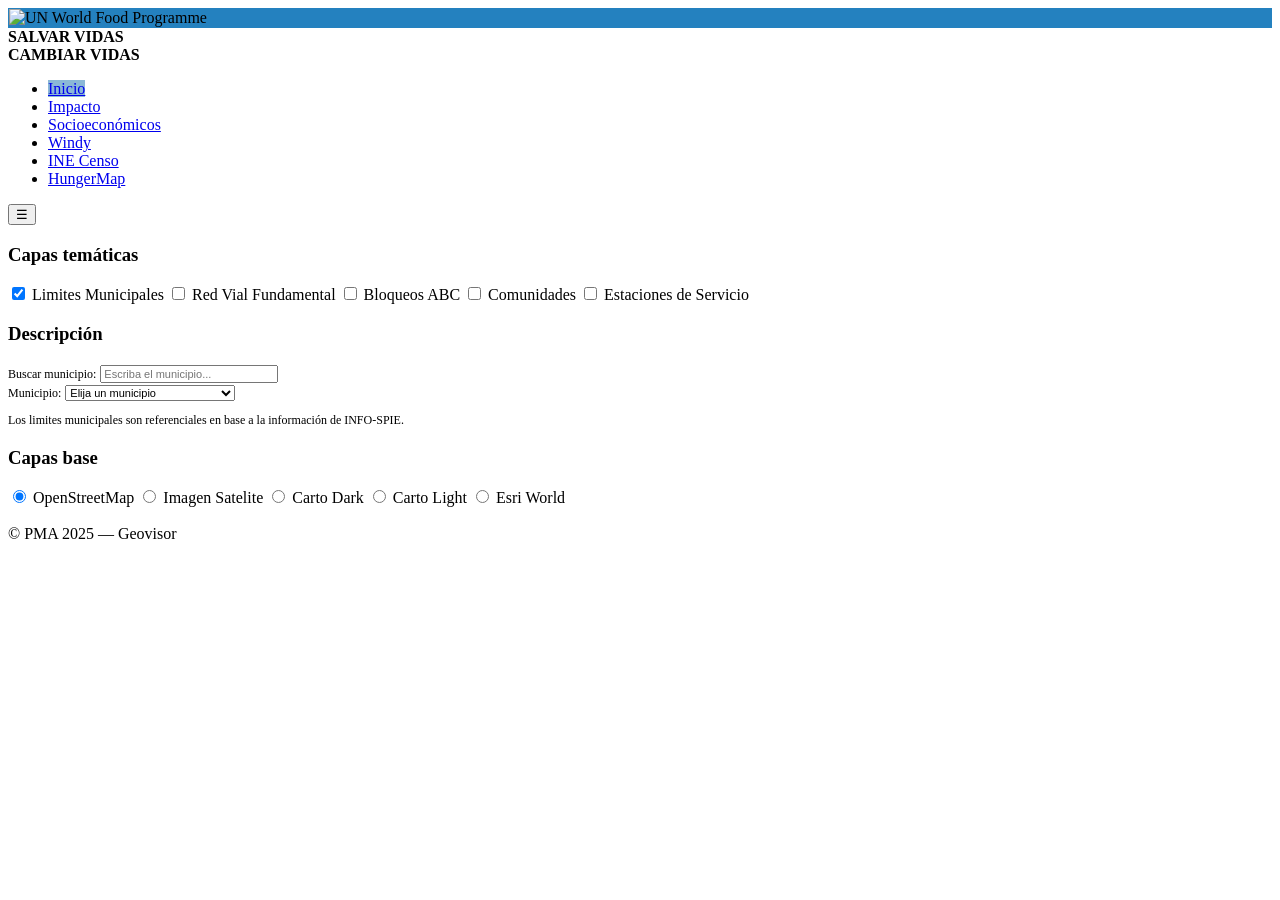
==== index.html @ c18621e7 "Create index.html" ====
<!DOCTYPE html>
<html lang="es">

<head>
  <meta charset="UTF-8" />
  <meta name="viewport" content="width=device-width, initial-scale=1" />
  <title>Geovisor PMA</title>
  <link rel="stylesheet" href="archivos/styles.css" />

  <!-- Leaflet (CDN) -->
  <link rel="stylesheet" href="https://unpkg.com/leaflet@1.9.4/dist/leaflet.css"
    integrity="sha256-p4NxAoJBhIIN+hmNHrzRCf9tD/miZyoHS5obTRR9BMY=" crossorigin="" />
  <script src="https://unpkg.com/leaflet@1.9.4/dist/leaflet.js"
    integrity="sha256-20nQCchB9co0qIjJZRGuk2/Z9VM+kNiyxNV1lvTlZBo=" crossorigin=""></script>

<link rel="stylesheet" href="https://unpkg.com/leaflet.pm/dist/leaflet.pm.css" />
<script src="https://unpkg.com/leaflet.pm/dist/leaflet.pm.min.js"></script>

</head>

<body>
  <header class="app-header">
    <div class="brand">
      <div style="background-color:#2481bf;">
        <img style="width: 40px; padding: 1px;"
          src="https://cdn.wfp.org/guides/ui/assets/v0.0.1/logos/vertical/es/wfp-logo-vertical-white-es.svg"
          alt="UN World Food Programme">
      </div>
      <div class="title"><b>SALVAR VIDAS <br> CAMBIAR VIDAS</b></div>
    </div>

    <!-- Menú de navegación -->
    <nav class="navbar">
      <ul class="nav-links">
        <li><a href="index.html" style="background-color: #3080b68e;">Inicio</a></li>
        <li><a href="clima.html">Impacto</a></li>
<li><a href="https://analytics.wfp.org/#/views/WFPDatos/Datos?:iid=1" target="_blank" >Socioeconómicos</a></li>
        <li><a href="Windy.html">Windy</a></li>
        <li><a href="INE.html">INE Censo</a></li>
        <li><a href="HungerMap.html">HungerMap</a></li>
      </ul>
      <!-- Botón hamburguesa para móviles -->
      <button class="nav-toggle" aria-label="Abrir menú">☰</button>
    </nav>


  </header>

  <!-- recuadro capas tematicas -->
  <main class="app-main">
    <aside class="sidebar">
      <section class="panel">
        <h3>Capas temáticas</h3>
        <div class="layer-group">
          <label class="switch">
            <input type="checkbox" id="municipios" checked />
            <span>Limites Municipales</span>
          </label>
          <label class="switch">
            <input type="checkbox" id="layerVias" />
            <span>Red Vial Fundamental</span>
          </label>
          <label class="switch">
            <input type="checkbox" id="layerABC" />
            <span>Bloqueos ABC</span>
          </label>
          <label class="switch">
            <input type="checkbox" id="layercomunidades" />
            <span>Comunidades</span>
          </label>
          <label class="switch">
            <input type="checkbox" id="estacion" />
            <span>Estaciones de Servicio</span>
          </label>

        </div>
      </section>


      <!-- descripsion de capas por recuadros -->
      <section class="panel">
        <h3>Descripción</h3>
        <div id="indicators">
          <div class="indicator">
  <label style="font-size: 12px;" for="municipioSearch">Buscar municipio:</label>
  <input type="text" id="municipioSearch" placeholder="Escriba el municipio..." style="font-size: 11px; width: 170px;">
</div>

          <div class="indicator">
            <label style="font-size: 12px;" for="municipioSelect">Municipio:</label>
            <select style="font-size: 11px; width: 170px; " id="municipioSelect">
              <option value="">Elija un municipio</option>
            </select>
          </div>
          <!-- <div class="indicator">
            <label style="font-size: 12px;" for="comunidadSelect">Comunidad:</label>
            <select style="font-size: 11px; width: 170px; " id="comunidadSelect"></select>

          </div> -->
          <div class="indicator">
            <p style="font-size: 12px;">Los limites municipales son referenciales en base a la información de INFO-SPIE.
            </p>
          </div>
        </div>
      </section>


    </aside>

    <section id="map" class="map"></section>

    <aside class="details">

      <section class="panel">
        <h3>Capas base</h3>
        <div class="layer-group">
          <label class="switch">
            <input name="base" type="radio" id="layeropenstr" value="layeropenstr" checked />
            <span>OpenStreetMap</span>
          </label>
          <label class="switch">
            <input name="base" type="radio" id="layerimagen" value="layerimagen" />
            <span>Imagen Satelite</span>
          </label>
          <label class="switch">
            <input name="base" type="radio" id="layercarto" value="layercarto" />
            <span>Carto Dark</span>
          </label>
          <label class="switch">
            <input name="base" type="radio" id="layercartoL" value="layercartoL" />
            <span>Carto Light</span>
          </label>
          <label class="switch">
            <input name="base" type="radio" id="layeresri" value="layeresri" />
            <span>Esri World</span>
          </label>
        </div>
      </section>
      <section class="panel">
        <img style="width: 170px; margin-left: 10%;" src="archivos/leyenda%20.png" alt="">

      </section>
    </aside>

  </main>



  <script>

    document.querySelectorAll('input[name="base"]').forEach(radio => {
      radio.addEventListener('change', function () {
        // Primero quitar todas las capas base
        map.removeLayer(openStreet);
        map.removeLayer(imagen);
        map.removeLayer(carto);
        map.removeLayer(cartoL);
        map.removeLayer(esri);

        // Luego activar la seleccionada
        if (this.value === 'openStreet') {
          map.addLayer(openStreet);
        } else if (this.value === 'imagen') {
          map.addLayer(imagen);
        }
      });
    });

  </script>

  <script>

    const navToggle = document.querySelector(".nav-toggle");
    const navLinks = document.querySelector(".nav-links");

    navToggle.addEventListener("click", () => {
      navLinks.classList.toggle("show");
    });
  </script>


  <footer class="app-footer">
    © PMA 2025 — Geovisor
  </footer>

  <script src="data/abc_red_vial_fundamental_2024_0.js"></script>
  <script src="data/municipios_0.js"></script>
  <script src="data/comunidades_0.js"></script>
  <script src="data/estacion_servicio_anh_2013_0.js"></script>
  <script src="archivos/appmap.js"></script>
  <script src="archivos/selecComunidades.js"></script>



</body>

</html>
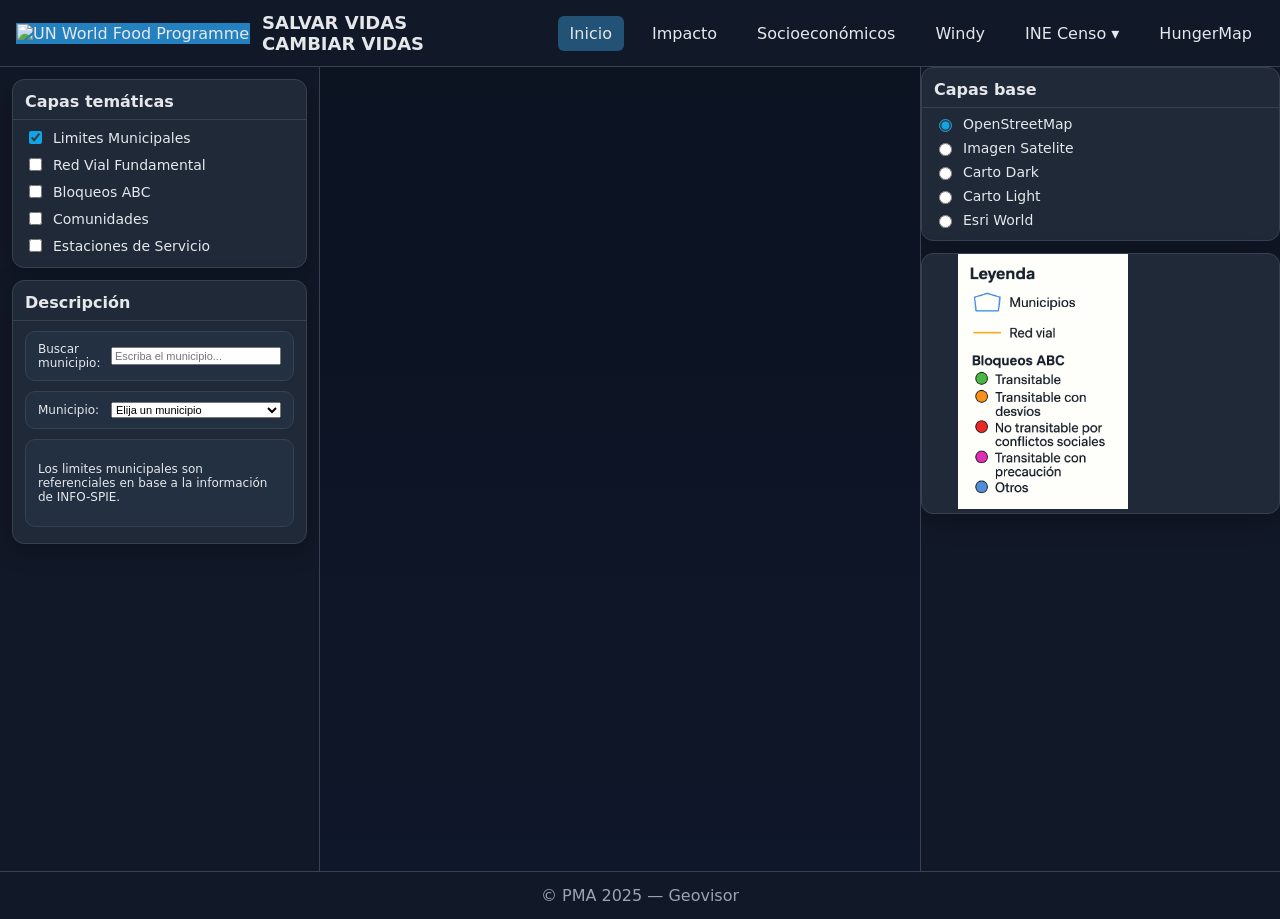
==== commit 9a7841f8: "Add files via upload" ====
--- a/index.html
+++ b/index.html
@@ -1,197 +1,211 @@
-<!DOCTYPE html>
-<html lang="es">
-
-<head>
-  <meta charset="UTF-8" />
-  <meta name="viewport" content="width=device-width, initial-scale=1" />
-  <title>Geovisor PMA</title>
-  <link rel="stylesheet" href="archivos/styles.css" />
-
-  <!-- Leaflet (CDN) -->
-  <link rel="stylesheet" href="https://unpkg.com/leaflet@1.9.4/dist/leaflet.css"
-    integrity="sha256-p4NxAoJBhIIN+hmNHrzRCf9tD/miZyoHS5obTRR9BMY=" crossorigin="" />
-  <script src="https://unpkg.com/leaflet@1.9.4/dist/leaflet.js"
-    integrity="sha256-20nQCchB9co0qIjJZRGuk2/Z9VM+kNiyxNV1lvTlZBo=" crossorigin=""></script>
-
-<link rel="stylesheet" href="https://unpkg.com/leaflet.pm/dist/leaflet.pm.css" />
-<script src="https://unpkg.com/leaflet.pm/dist/leaflet.pm.min.js"></script>
-
-</head>
-
-<body>
-  <header class="app-header">
-    <div class="brand">
-      <div style="background-color:#2481bf;">
-        <img style="width: 40px; padding: 1px;"
-          src="https://cdn.wfp.org/guides/ui/assets/v0.0.1/logos/vertical/es/wfp-logo-vertical-white-es.svg"
-          alt="UN World Food Programme">
-      </div>
-      <div class="title"><b>SALVAR VIDAS <br> CAMBIAR VIDAS</b></div>
-    </div>
-
-    <!-- Menú de navegación -->
-    <nav class="navbar">
-      <ul class="nav-links">
-        <li><a href="index.html" style="background-color: #3080b68e;">Inicio</a></li>
-        <li><a href="clima.html">Impacto</a></li>
-<li><a href="https://analytics.wfp.org/#/views/WFPDatos/Datos?:iid=1" target="_blank" >Socioeconómicos</a></li>
-        <li><a href="Windy.html">Windy</a></li>
-        <li><a href="INE.html">INE Censo</a></li>
-        <li><a href="HungerMap.html">HungerMap</a></li>
-      </ul>
-      <!-- Botón hamburguesa para móviles -->
-      <button class="nav-toggle" aria-label="Abrir menú">☰</button>
-    </nav>
-
-
-  </header>
-
-  <!-- recuadro capas tematicas -->
-  <main class="app-main">
-    <aside class="sidebar">
-      <section class="panel">
-        <h3>Capas temáticas</h3>
-        <div class="layer-group">
-          <label class="switch">
-            <input type="checkbox" id="municipios" checked />
-            <span>Limites Municipales</span>
-          </label>
-          <label class="switch">
-            <input type="checkbox" id="layerVias" />
-            <span>Red Vial Fundamental</span>
-          </label>
-          <label class="switch">
-            <input type="checkbox" id="layerABC" />
-            <span>Bloqueos ABC</span>
-          </label>
-          <label class="switch">
-            <input type="checkbox" id="layercomunidades" />
-            <span>Comunidades</span>
-          </label>
-          <label class="switch">
-            <input type="checkbox" id="estacion" />
-            <span>Estaciones de Servicio</span>
-          </label>
-
-        </div>
-      </section>
-
-
-      <!-- descripsion de capas por recuadros -->
-      <section class="panel">
-        <h3>Descripción</h3>
-        <div id="indicators">
-          <div class="indicator">
-  <label style="font-size: 12px;" for="municipioSearch">Buscar municipio:</label>
-  <input type="text" id="municipioSearch" placeholder="Escriba el municipio..." style="font-size: 11px; width: 170px;">
-</div>
-
-          <div class="indicator">
-            <label style="font-size: 12px;" for="municipioSelect">Municipio:</label>
-            <select style="font-size: 11px; width: 170px; " id="municipioSelect">
-              <option value="">Elija un municipio</option>
-            </select>
-          </div>
-          <!-- <div class="indicator">
-            <label style="font-size: 12px;" for="comunidadSelect">Comunidad:</label>
-            <select style="font-size: 11px; width: 170px; " id="comunidadSelect"></select>
-
-          </div> -->
-          <div class="indicator">
-            <p style="font-size: 12px;">Los limites municipales son referenciales en base a la información de INFO-SPIE.
-            </p>
-          </div>
-        </div>
-      </section>
-
-
-    </aside>
-
-    <section id="map" class="map"></section>
-
-    <aside class="details">
-
-      <section class="panel">
-        <h3>Capas base</h3>
-        <div class="layer-group">
-          <label class="switch">
-            <input name="base" type="radio" id="layeropenstr" value="layeropenstr" checked />
-            <span>OpenStreetMap</span>
-          </label>
-          <label class="switch">
-            <input name="base" type="radio" id="layerimagen" value="layerimagen" />
-            <span>Imagen Satelite</span>
-          </label>
-          <label class="switch">
-            <input name="base" type="radio" id="layercarto" value="layercarto" />
-            <span>Carto Dark</span>
-          </label>
-          <label class="switch">
-            <input name="base" type="radio" id="layercartoL" value="layercartoL" />
-            <span>Carto Light</span>
-          </label>
-          <label class="switch">
-            <input name="base" type="radio" id="layeresri" value="layeresri" />
-            <span>Esri World</span>
-          </label>
-        </div>
-      </section>
-      <section class="panel">
-        <img style="width: 170px; margin-left: 10%;" src="archivos/leyenda%20.png" alt="">
-
-      </section>
-    </aside>
-
-  </main>
-
-
-
-  <script>
-
-    document.querySelectorAll('input[name="base"]').forEach(radio => {
-      radio.addEventListener('change', function () {
-        // Primero quitar todas las capas base
-        map.removeLayer(openStreet);
-        map.removeLayer(imagen);
-        map.removeLayer(carto);
-        map.removeLayer(cartoL);
-        map.removeLayer(esri);
-
-        // Luego activar la seleccionada
-        if (this.value === 'openStreet') {
-          map.addLayer(openStreet);
-        } else if (this.value === 'imagen') {
-          map.addLayer(imagen);
-        }
-      });
-    });
-
-  </script>
-
-  <script>
-
-    const navToggle = document.querySelector(".nav-toggle");
-    const navLinks = document.querySelector(".nav-links");
-
-    navToggle.addEventListener("click", () => {
-      navLinks.classList.toggle("show");
-    });
-  </script>
-
-
-  <footer class="app-footer">
-    © PMA 2025 — Geovisor
-  </footer>
-
-  <script src="data/abc_red_vial_fundamental_2024_0.js"></script>
-  <script src="data/municipios_0.js"></script>
-  <script src="data/comunidades_0.js"></script>
-  <script src="data/estacion_servicio_anh_2013_0.js"></script>
-  <script src="archivos/appmap.js"></script>
-  <script src="archivos/selecComunidades.js"></script>
-
-
-
-</body>
-
-</html>
+<!DOCTYPE html>
+<html lang="es">
+
+<head>
+  <meta charset="UTF-8" />
+  <meta name="viewport" content="width=device-width, initial-scale=1" />
+  <title>Geovisor PMA</title>
+  <link rel="stylesheet" href="archivos/styles.css" />
+
+  <!-- Leaflet (CDN) -->
+  <link rel="stylesheet" href="https://unpkg.com/leaflet@1.9.4/dist/leaflet.css"
+    integrity="sha256-p4NxAoJBhIIN+hmNHrzRCf9tD/miZyoHS5obTRR9BMY=" crossorigin="" />
+  <script src="https://unpkg.com/leaflet@1.9.4/dist/leaflet.js"
+    integrity="sha256-20nQCchB9co0qIjJZRGuk2/Z9VM+kNiyxNV1lvTlZBo=" crossorigin=""></script>
+
+  <link rel="stylesheet" href="https://unpkg.com/leaflet.pm/dist/leaflet.pm.css" />
+  <script src="https://unpkg.com/leaflet.pm/dist/leaflet.pm.min.js"></script>
+
+</head>
+
+<body>
+  <header class="app-header">
+    <div class="brand">
+      <div style="background-color:#2481bf;">
+        <img style="width: 40px; padding: 1px;"
+          src="https://cdn.wfp.org/guides/ui/assets/v0.0.1/logos/vertical/es/wfp-logo-vertical-white-es.svg"
+          alt="UN World Food Programme">
+      </div>
+      <div class="title"><b>SALVAR VIDAS <br> CAMBIAR VIDAS</b></div>
+    </div>
+
+    <!-- Menú de navegación -->
+    <nav class="navbar">
+      <ul class="nav-links">
+        <li><a href="index.html" style="background-color: #3080b68e;">Inicio</a></li>
+        <li><a href="clima.html">Impacto</a></li>
+        <li><a href="https://analytics.wfp.org/#/views/WFPDatos/Datos?:iid=1" target="_blank">Socioeconómicos</a></li>
+        <li><a href="Windy.html">Windy</a></li>
+        <li class="dropdown">
+          <a href="#">INE Censo ▾</a>
+          <ul class="dropdown-content">
+            <li><a href="geoportal.html">Geoportal</a></li>
+            <li><a href="Ineresultados.html">Principales resultados</a></li>
+          </ul>
+        </li>
+        <li><a href="HungerMap.html">HungerMap</a></li>
+      </ul>
+      <!-- Botón hamburguesa para móviles -->
+      <button class="nav-toggle" aria-label="Abrir menú">☰</button>
+    </nav>
+
+
+  </header>
+
+  <!-- recuadro capas tematicas -->
+  <main class="app-main">
+    <aside class="sidebar">
+      <section class="panel">
+        <h3>Capas temáticas</h3>
+        <div class="layer-group">
+          <label class="switch">
+            <input type="checkbox" id="municipios" checked />
+            <span>Limites Municipales</span>
+          </label>
+          <label class="switch">
+            <input type="checkbox" id="layerVias" />
+            <span>Red Vial Fundamental</span>
+          </label>
+          <label class="switch">
+            <input type="checkbox" id="layerABC" />
+            <span>Bloqueos ABC</span>
+          </label>
+          <label class="switch">
+            <input type="checkbox" id="layercomunidades" />
+            <span>Comunidades</span>
+          </label>
+          <label class="switch">
+            <input type="checkbox" id="estacion" />
+            <span>Estaciones de Servicio</span>
+          </label>
+
+        </div>
+      </section>
+
+
+      <!-- descripsion de capas por recuadros -->
+      <section class="panel">
+        <h3>Descripción</h3>
+        <div id="indicators">
+          <div class="indicator">
+            <label style="font-size: 12px;" for="municipioSearch">Buscar municipio:</label>
+            <input type="text" id="municipioSearch" placeholder="Escriba el municipio..."
+              style="font-size: 11px; width: 170px;">
+          </div>
+
+          <div class="indicator">
+            <label style="font-size: 12px;" for="municipioSelect">Municipio:</label>
+            <select style="font-size: 11px; width: 170px; " id="municipioSelect">
+              <option value="">Elija un municipio</option>
+            </select>
+          </div>
+
+          <div class="indicator">
+            <p style="font-size: 12px;">Los limites municipales son referenciales en base a la información de INFO-SPIE.
+            </p>
+          </div>
+        </div>
+      </section>
+
+
+    </aside>
+
+    <section id="map" class="map"></section>
+
+    <aside class="details">
+
+      <section class="panel">
+        <h3>Capas base</h3>
+        <div class="layer-group">
+          <label class="switch">
+            <input name="base" type="radio" id="layeropenstr" value="layeropenstr" checked />
+            <span>OpenStreetMap</span>
+          </label>
+          <label class="switch">
+            <input name="base" type="radio" id="layerimagen" value="layerimagen" />
+            <span>Imagen Satelite</span>
+          </label>
+          <label class="switch">
+            <input name="base" type="radio" id="layercarto" value="layercarto" />
+            <span>Carto Dark</span>
+          </label>
+          <label class="switch">
+            <input name="base" type="radio" id="layercartoL" value="layercartoL" />
+            <span>Carto Light</span>
+          </label>
+          <label class="switch">
+            <input name="base" type="radio" id="layeresri" value="layeresri" />
+            <span>Esri World</span>
+          </label>
+        </div>
+      </section>
+      <section class="panel">
+        <img style="width: 170px; margin-left: 10%;" src="archivos/leyenda%20.png" alt="">
+
+      </section>
+    </aside>
+
+  </main>
+
+  <script>
+    document.addEventListener("DOMContentLoaded", () => {
+      const dropdown = document.querySelector(".dropdown > a");
+      const menu = document.querySelector(".dropdown-content");
+
+      dropdown.addEventListener("click", (e) => {
+        e.preventDefault(); // evita que recargue la página
+        menu.classList.toggle("show");
+      });
+    });
+  </script>
+
+
+  <script>
+
+    document.querySelectorAll('input[name="base"]').forEach(radio => {
+      radio.addEventListener('change', function () {
+        // Primero quitar todas las capas base
+        map.removeLayer(openStreet);
+        map.removeLayer(imagen);
+        map.removeLayer(carto);
+        map.removeLayer(cartoL);
+        map.removeLayer(esri);
+
+        // Luego activar la seleccionada
+        if (this.value === 'openStreet') {
+          map.addLayer(openStreet);
+        } else if (this.value === 'imagen') {
+          map.addLayer(imagen);
+        }
+      });
+    });
+
+  </script>
+
+  <script>
+
+    const navToggle = document.querySelector(".nav-toggle");
+    const navLinks = document.querySelector(".nav-links");
+
+    navToggle.addEventListener("click", () => {
+      navLinks.classList.toggle("show");
+    });
+  </script>
+
+
+  <footer class="app-footer">
+    © PMA 2025 — Geovisor
+  </footer>
+
+  <script src="data/abc_red_vial_fundamental_2024_0.js"></script>
+  <script src="data/municipios_0.js"></script>
+  <script src="data/comunidades_0.js"></script>
+  <script src="data/estacion_servicio_anh_2013_0.js"></script>
+  <script src="archivos/appmap.js"></script>
+  <script src="archivos/selecComunidades.js"></script>
+
+
+
+</body>
+
+</html>
--- a/archivos/styles.css
+++ b/archivos/styles.css
@@ -0,0 +1,327 @@
+:root {
+  --bg: #0f172a;            /* azul petróleo muy oscuro */
+  --panel: #111827;         /* gris azulado */
+  --surface: #1f2937;       /* gris profundo */
+  --text: #e5e7eb;          /* gris claro */
+  --muted: #9ca3af;         /* gris medio */
+  --primary: #0ea5e9;       /* azul acento */
+  --success: #22c55e;       /* verde bosque */
+  --warning: #f59e0b;
+  --danger: #ef4444;
+  --border: #374151;
+  --shadow: 0 6px 24px rgba(0,0,0,0.25);
+}
+
+* { box-sizing: border-box; }
+html, body { height: 100%; }
+body {
+  margin: 0;
+  font-family: "Inter", "Roboto", "Open Sans", system-ui, -apple-system, Segoe UI, Arial, sans-serif;
+  color: var(--text);
+  background: linear-gradient(180deg, #0b1220 0%, var(--bg) 100%);
+}
+
+.app-header {
+  display: flex;
+  align-items: center;
+  justify-content: space-between;
+  padding: 12px 16px;
+  background: var(--panel);
+  border-bottom: 1px solid var(--border);
+}
+
+.brand {
+  display: flex;
+  align-items: center;
+  gap: 12px;
+}
+.logo {
+  width: 40px; height: 40px;
+  display: grid; place-items: center;
+  background: var(--primary);
+  color: #001f2b;
+  font-weight: 800;
+  border-radius: 8px;
+  letter-spacing: 1px;
+}
+.title {
+  font-weight: 600;
+  font-size: 18px;
+}
+
+.header-actions {
+  display: flex; gap: 8px;
+}
+.header-actions input {
+  width: 320px;
+  background: var(--surface);
+  border: 1px solid var(--border);
+  color: var(--text);
+  padding: 10px 12px;
+  border-radius: 8px;
+  outline: none;
+}
+.header-actions input::placeholder { color: var(--muted); }
+.btn {
+  background: var(--surface);
+  color: var(--text);
+  border: 1px solid var(--border);
+  padding: 10px 14px;
+  border-radius: 8px;
+  cursor: pointer;
+  transition: transform 0.05s ease, background 0.2s ease;
+}
+.btn:hover { background: #233041; }
+.btn:active { transform: translateY(1px); }
+.btn-primary {
+  background: var(--primary);
+  color: #06131b;
+  border: none;
+}
+.btn-icon {
+  width: 36px; height: 36px;
+  border-radius: 8px;
+}
+
+.app-main {
+  display: grid;
+  grid-template-columns: 320px 1fr 360px;
+  grid-template-rows: minmax(0, 1fr);
+  height: calc(100vh - 96px);
+}
+
+.sidebar {
+  background: var(--panel);
+  border-right: 1px solid var(--border);
+  overflow: auto;
+  padding: 12px;
+}
+.panel {
+  background: var(--surface);
+  border: 1px solid var(--border);
+  border-radius: 12px;
+  margin-bottom: 12px;
+  box-shadow: var(--shadow);
+}
+.panel h3 {
+  margin: 0;
+  padding: 12px 12px 8px 12px;
+  font-size: 16px;
+  border-bottom: 1px solid var(--border);
+}
+.layer-group {
+  padding: 8px 12px 12px 12px;
+  display: grid;
+  gap: 8px;
+}
+.switch {
+  display: flex;
+  align-items: center;
+  gap: 8px;
+  font-size: 14px;
+  cursor: pointer;
+}
+.switch input { accent-color: var(--primary); }
+
+#indicators {
+  padding: 10px 12px 16px 12px;
+  display: grid;
+  gap: 10px;
+}
+.indicator {
+  display: grid;
+  grid-template-columns: 1fr auto;
+  align-items: center;
+  background: #223041;
+  border: 1px solid var(--border);
+  border-radius: 10px;
+  padding: 10px 12px;
+}
+.indicator .label { color: var(--muted); font-size: 10px; }
+.indicator .value { font-weight: 600; }
+
+.export-actions {
+  padding: 12px;
+  display: grid;
+  gap: 8px;
+}
+
+.map {
+  position: relative;
+}
+#map {
+  width: 100%;
+  height: 100%;
+  z-index: 1;
+}
+
+.windy {
+  position: relative;
+}
+#windy {
+  width: 100%;
+  height: 100%;
+  z-index: 1;
+}
+
+
+.leaflet-control-attribution {
+  color: var(--muted);
+}
+.leaflet-container {
+  background: #0a1220;
+}
+
+.details {
+  background: var(--panel);
+  border-left: 1px solid var(--border);
+  display: flex;
+  flex-direction: column;
+  overflow: auto;
+}
+.details-header {
+  display: flex; align-items: center; justify-content: space-between;
+  padding: 5px;
+  border-bottom: 1px solid var(--border);
+}
+.details-content {
+  padding: 5px;
+  display: grid; gap: 12px;
+}
+.details-content .field {
+  background: var(--surface);
+  border: 1px solid var(--border);
+  border-radius: 10px;
+  padding: 10px 12px;
+}
+.details-content .field .key { color: var(--muted); font-size: 11px; }
+.details-content .field .val { font-weight: 400; font-size: 11px;}
+
+.app-footer {
+  height: 48px;
+  display: grid; place-items: center;
+  background: var(--panel);
+  border-top: 1px solid var(--border);
+  color: var(--muted);
+}
+
+/* Utilidades */
+.hidden { display: none !important; }
+
+/* Responsive */
+@media (max-width: 1080px) {
+  .app-main {
+    grid-template-columns: 280px 1fr;
+    grid-template-rows: auto auto; /* dos filas: mapa y detalles */
+  }
+  .details {
+    display: block;       /* 👈 ya no se oculta */
+    grid-column: 1 / -1;  /* ocupa todo el ancho debajo del mapa */
+    grid-row: 2;          /* se coloca en la segunda fila */
+  }
+}
+
+@media (max-width: 760px) {
+  .app-header { flex-direction: column; gap: 8px; align-items: flex-start; }
+  .header-actions input { width: 100%; }
+  .app-main {
+    grid-template-columns: 1fr;
+  }
+  .sidebar { grid-row: 2; }
+}
+
+
+
+.navbar {
+  display: flex;
+  align-items: center;
+}
+
+.nav-links {
+  list-style: none;
+  display: flex;
+  gap: 16px;
+  margin: 0;
+  padding: 0;
+}
+
+.nav-links a {
+  color: var(--text);
+  text-decoration: none;
+  font-weight: 500;
+  padding: 8px 12px;
+  border-radius: 6px;
+  transition: background 0.2s ease;
+}
+
+.nav-links a:hover {
+  background: var(--surface);
+}
+
+/* navegador */
+.nav-toggle {
+  display: none;
+  background: none;
+  border: none;
+  color: var(--text);
+  font-size: 24px;
+  cursor: pointer;
+}
+
+/* Responsive */
+@media (max-width: 760px) {
+  .nav-links {
+    display: none;
+    flex-direction: column;
+    background: var(--panel);
+    position: absolute;
+    top: 60px; /* debajo del header */
+    right: 16px;
+    padding: 12px;
+    border: 1px solid var(--border);
+    border-radius: 8px;
+  }
+
+  .nav-links.show {
+    display: flex;
+  }
+
+  .nav-toggle {
+    display: block;
+  }
+}
+
+
+.nav-links .dropdown-content {
+  display: none;
+  position: absolute;
+  background-color: var(--panel); /* usa tu color oscuro */
+  min-width: 160px;
+  box-shadow: var(--shadow);
+  z-index: 999; /* asegúrate que quede por encima */
+  border-radius: 8px;
+  border: 1px solid var(--border);
+}
+
+.nav-links .dropdown-content a {
+  color: var(--text); /* gris claro */
+  padding: 10px 14px;
+  text-decoration: none;
+  display: block;
+}
+
+.nav-links .dropdown-content a:hover {
+  background-color: var(--surface); /* gris profundo */
+}
+
+.dropdown-content.show {
+  display: block;
+}
+
+.dropdown {
+  position: relative;
+}
+
+.nav-links .dropdown:hover .dropdown-content {
+  display: block;
+}
